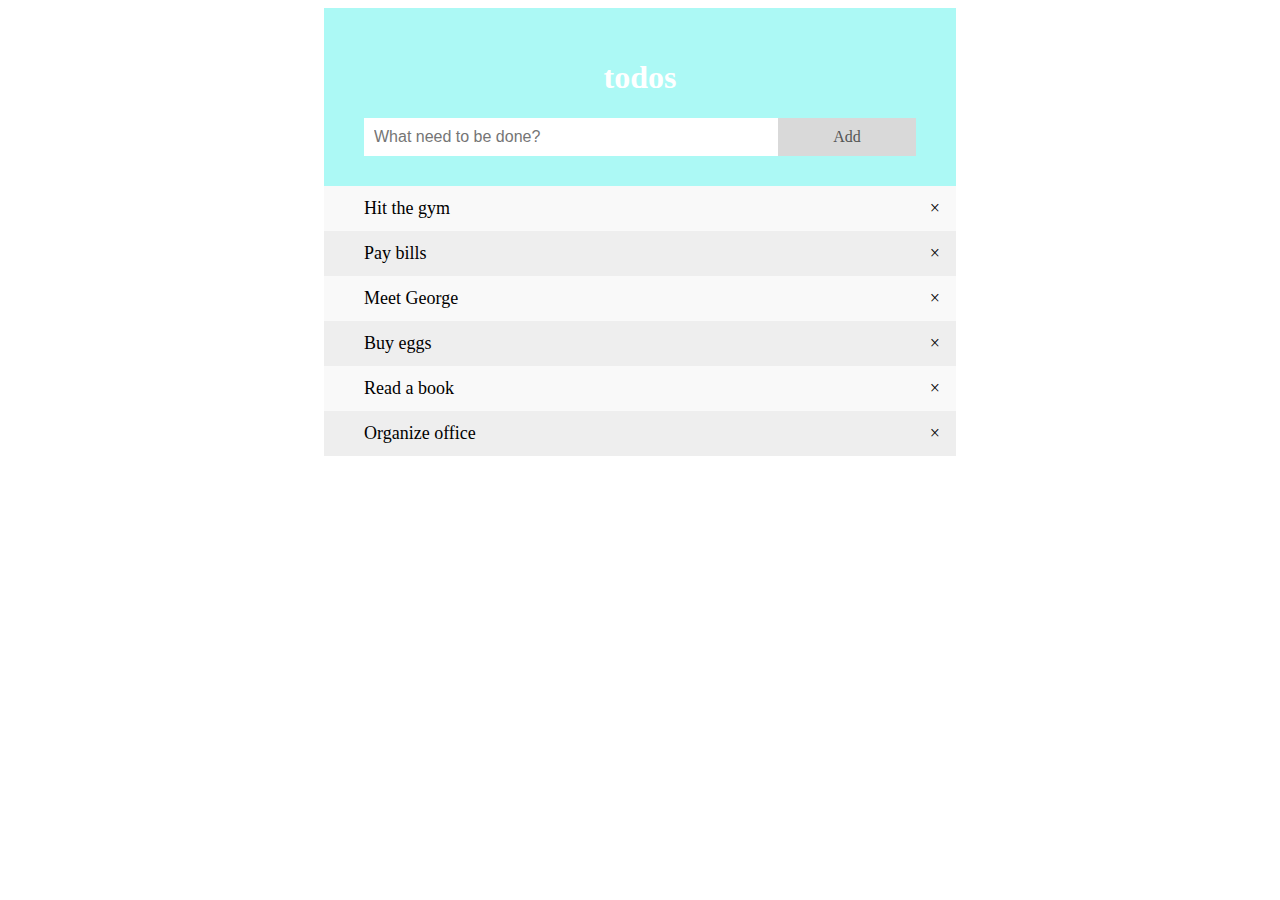
==== non_query/index.html @ 521a258a "javascript todo list" ====
<!DOCTYPE html>
<html lang="en">
<head>
	<meta charset="UTF-8">
	<title>Todo list</title>
	<link rel="stylesheet" href="style.css">
</head>
<body>
	<div id="container">
		<div id="myDIV" class="header">
		  <h1>todos</h1>
		  <input type="text" id="myInput" placeholder="What need to be done?">
		  <span onclick="newElement()" class="addBtn">Add</span>
		</div>

		<ul id="myUL">
		  <li>Hit the gym</li>
		  <li>Pay bills</li>
		  <li>Meet George</li>
		  <li>Buy eggs</li>
		  <li>Read a book</li>
		  <li>Organize office</li>
		</ul>
	</div>
	<script src="site.js"></script>
</body>
</html>
---- non_query/style.css ----
/* Include the padding and border in an element's total width and height */
* {
    box-sizing: border-box;
}
#container {
    width: 50%;
    margin: auto;
}
/* Remove margins and padding from the list */
ul {
    margin: 0;
    padding: 0;
    list-style: none;
}

/* Style the list items */
ul li {
    cursor: pointer;
    position: relative;
    padding: 12px 8px 12px 40px;
    background: #eee;
    font-size: 18px;
    transition: 0.2s;

    /* make the list items unselectable */
    -webkit-user-select: none;
    -moz-user-select: none;
    -ms-user-select: none;
    user-select: none;
}

/* Set all odd list items to a different color (zebra-stripes) */
ul li:nth-child(odd) {
    background: #f9f9f9;
}

/* Darker background-color on hover */
ul li:hover {
    background: #ddd;
}

/* When clicked on, add a background color and strike out text */
ul li.checked {
    background: #888;
    color: #fff;
    text-decoration: line-through;
}

/* Add a "checked" mark when clicked on */
ul li.checked::before {
    content: '';
    position: absolute;
    border-color: #fff;
    border-style: solid;
    border-width: 0 2px 2px 0;
    top: 10px;
    left: 16px;
    transform: rotate(45deg);
    height: 15px;
    width: 7px;
}

/* Style the close button */
.close {
    position: absolute;
    right: 0;
    top: 0;
    padding: 12px 16px 12px 16px;
}

.close:hover {
    background-color: #f44336;
    color: white;
}

/* Style the header */
.header {
    background-color: #ACF9F5;
    padding: 30px 40px;
    color: white;
    text-align: center;
}

/* Clear floats after the header */
.header:after {
    content: "";
    display: table;
    clear: both;
}

/* Style the input */
input {
    border: none;
    width: 75%;
    padding: 10px;
    float: left;
    font-size: 16px;
}

/* Style the "Add" button */
.addBtn {
    padding: 10px;
    width: 25%;
    background: #d9d9d9;
    color: #555;
    float: left;
    text-align: center;
    font-size: 16px;
    cursor: pointer;
    transition: 0.3s;
}

.addBtn:hover {
    background-color: #bbb;
}
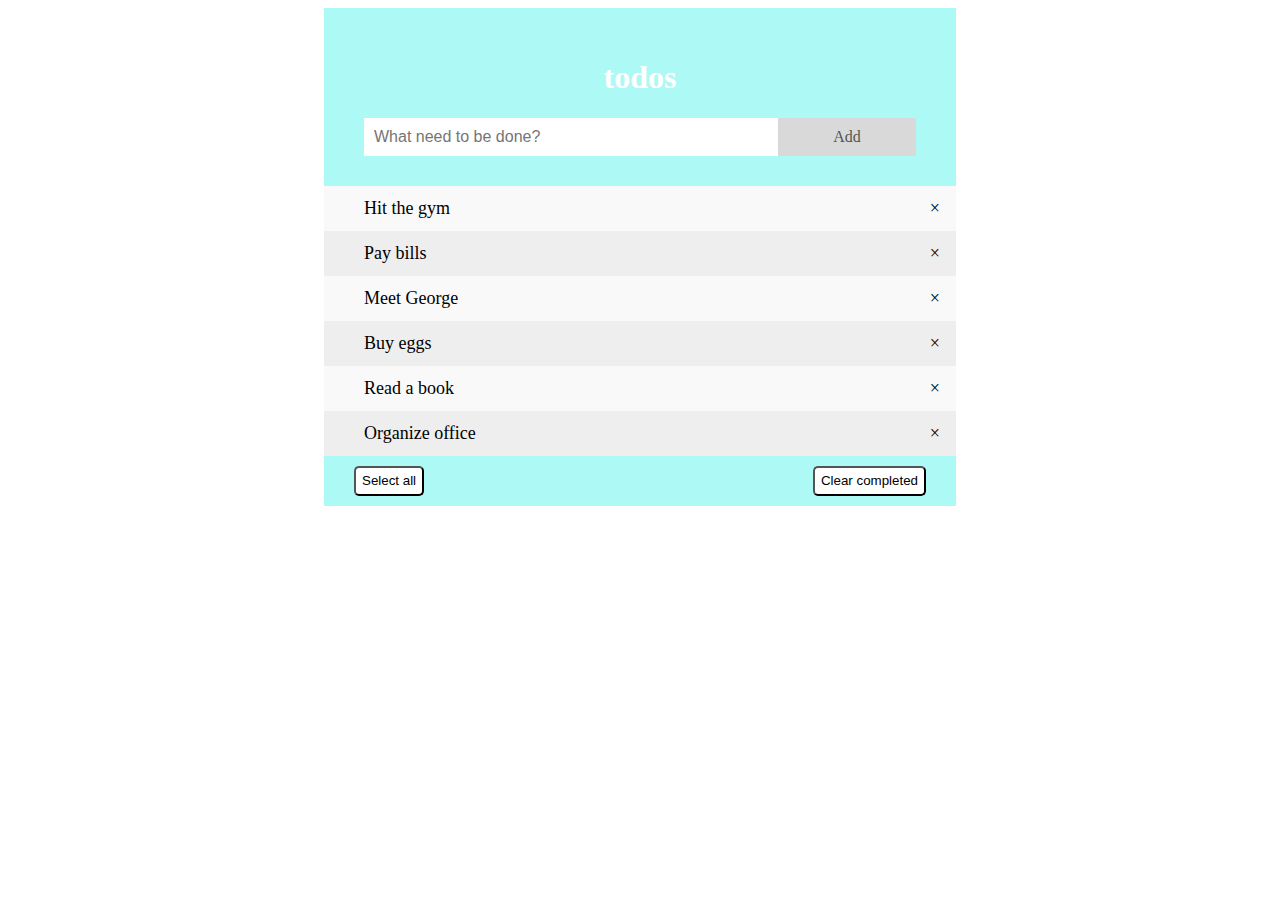
==== commit e0617477: "add select all non_query" ====
--- a/non_query/index.html
+++ b/non_query/index.html
@@ -21,6 +21,10 @@
 		  <li>Read a book</li>
 		  <li>Organize office</li>
 		</ul>
+		<div id="select">
+			<button onclick="selectAll()">Select all</button>
+			<button onclick="deleteAll()">Clear completed </button>
+		</div>
 	</div>
 	<script src="site.js"></script>
 </body>
--- a/non_query/style.css
+++ b/non_query/style.css
@@ -112,4 +112,23 @@
 
 .addBtn:hover {
     background-color: #bbb;
+}
+#select {
+    height: 50px;
+    background-color: #ACF9F5;
+}
+#select button{
+    background-color: white;
+    /*border: 2px solid black;*/
+    cursor: pointer;
+    height: 30px;
+    margin: 10px 30px;
+    border-radius: 5px;
+    float: right;
+}
+#select button:hover {
+    background-color: #f44336;
+}
+#select button:first-child {
+    float: left;
 }